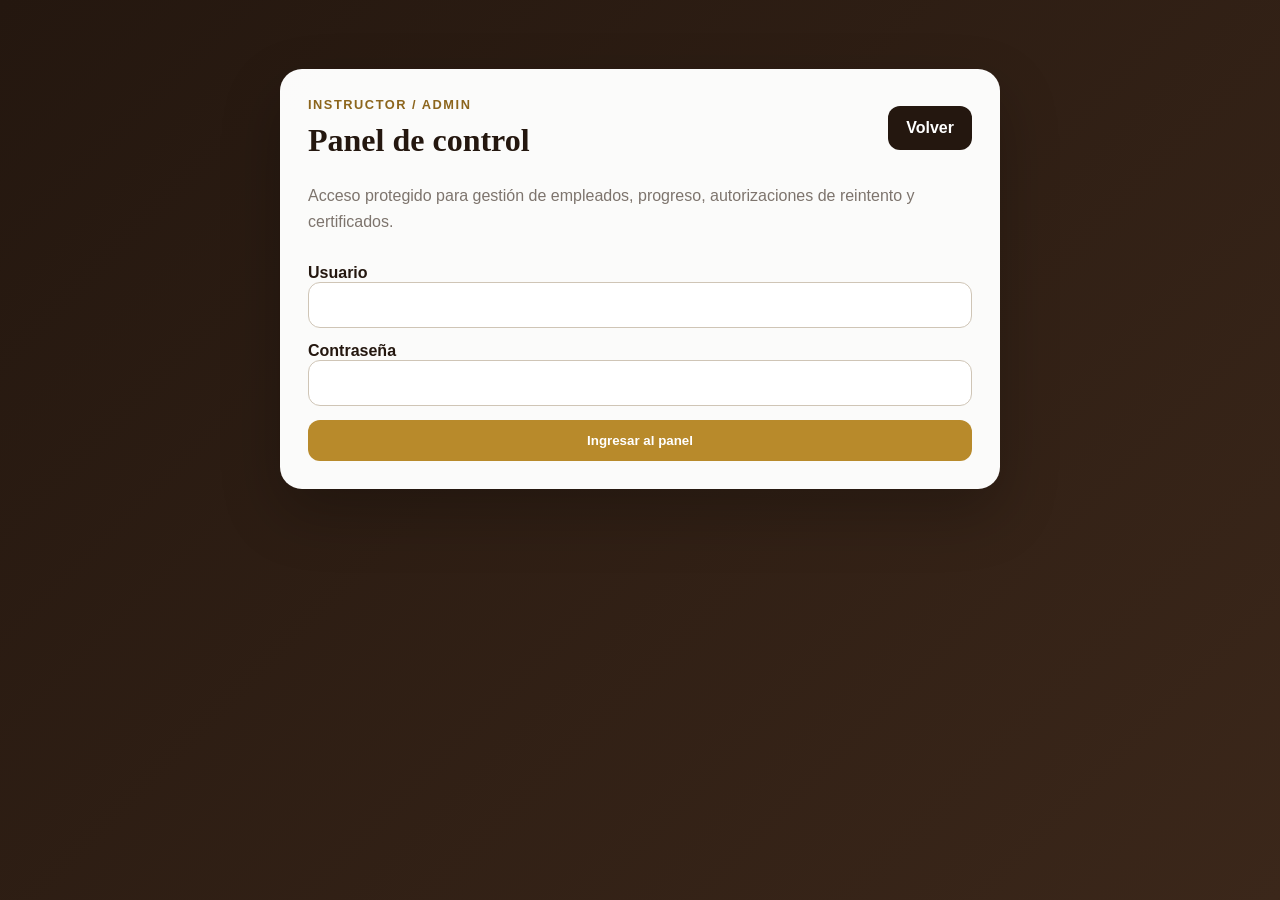
==== admin/index.html @ b59aa3c2 "Crear acceso inicial de instructor y admin" ====
<!DOCTYPE html>
<html lang="es">
<head>
  <meta charset="UTF-8">
  <meta name="viewport" content="width=device-width, initial-scale=1.0">
  <title>Instructor / Admin | Generales de Villa</title>
  <link rel="stylesheet" href="../css/styles.css">
</head>
<body>
  <main class="page-shell">
    <section class="panel" style="max-width:720px; margin-top:5vh;">
      <div class="topbar">
        <div>
          <p class="eyebrow">INSTRUCTOR / ADMIN</p>
          <h1 style="font-size:2rem;">Panel de control</h1>
        </div>
        <a class="button secondary" href="../">Volver</a>
      </div>

      <p class="lead" style="margin-left:0;">Acceso protegido para gestión de empleados, progreso, autorizaciones de reintento y certificados.</p>

      <form class="form-grid" id="staff-login-form">
        <div>
          <label for="staff-user">Usuario</label>
          <input id="staff-user" name="staff-user" autocomplete="username" required>
        </div>
        <div>
          <label for="staff-password">Contraseña</label>
          <input id="staff-password" name="staff-password" type="password" autocomplete="current-password" required>
        </div>
        <button type="submit">Ingresar al panel</button>
      </form>

      <p id="staff-demo-message" class="footer-note" hidden>Acceso de demostración: usuarios y roles se conectarán a Supabase.</p>
    </section>
  </main>

  <script>
    document.getElementById('staff-login-form').addEventListener('submit', function (event) {
      event.preventDefault();
      document.getElementById('staff-demo-message').hidden = false;
    });
  </script>
</body>
</html>
---- css/styles.css ----
:root {
  --gold: #b88a2b;
  --gold-dark: #8c651c;
  --brown: #24170f;
  --brown-2: #3b271a;
  --cream: #f2e8d5;
  --white: #ffffff;
  --black: #111111;
  --muted: #7d746d;
}

* { box-sizing: border-box; }
html, body { margin: 0; padding: 0; }
body {
  font-family: Arial, Helvetica, sans-serif;
  background: linear-gradient(135deg, var(--brown), var(--brown-2));
  color: var(--black);
  min-height: 100vh;
}

.landing {
  min-height: 100vh;
  display: grid;
  place-items: center;
  padding: 24px;
}

.hero-card {
  width: min(920px, 100%);
  background: rgba(255,255,255,0.97);
  border: 1px solid rgba(184,138,43,0.35);
  border-radius: 24px;
  padding: 42px;
  box-shadow: 0 24px 70px rgba(0,0,0,0.28);
  text-align: center;
}

.brand-mark {
  width: 96px;
  height: 96px;
  margin: 0 auto 18px;
  border-radius: 50%;
  display: grid;
  place-items: center;
  background: var(--brown);
  color: var(--gold);
  border: 3px solid var(--gold);
  font-family: Georgia, 'Times New Roman', serif;
  font-weight: 700;
  font-size: 40px;
  letter-spacing: 1px;
}

.eyebrow {
  margin: 0 0 10px;
  color: var(--gold-dark);
  font-weight: 700;
  letter-spacing: 0.12em;
  font-size: 0.8rem;
}

h1 {
  margin: 0;
  font-family: Georgia, 'Times New Roman', serif;
  font-size: clamp(2rem, 4vw, 3.4rem);
  color: var(--brown);
}

h2 {
  margin: 10px 0 14px;
  color: var(--gold-dark);
  font-size: clamp(1.15rem, 2.5vw, 1.8rem);
}

.lead {
  margin: 0 auto 30px;
  color: var(--muted);
  max-width: 620px;
  line-height: 1.6;
}

.access-grid {
  display: grid;
  grid-template-columns: repeat(2, minmax(0,1fr));
  gap: 18px;
  margin-top: 28px;
}

.access-card {
  text-decoration: none;
  border: 1px solid #e5dccd;
  background: #fffdfa;
  border-radius: 18px;
  padding: 24px;
  color: var(--brown);
  text-align: left;
  transition: transform .18s ease, box-shadow .18s ease, border-color .18s ease;
}

.access-card:hover {
  transform: translateY(-3px);
  box-shadow: 0 12px 28px rgba(0,0,0,.10);
  border-color: var(--gold);
}

.access-card strong,
.access-card small,
.access-label { display: block; }
.access-label {
  color: var(--gold-dark);
  font-size: .75rem;
  font-weight: 800;
  letter-spacing: .08em;
  margin-bottom: 8px;
}
.access-card strong { font-size: 1.15rem; margin-bottom: 6px; }
.access-card small { color: var(--muted); }

.footer-note {
  margin: 30px 0 0;
  font-size: .9rem;
  color: var(--muted);
}

.page-shell {
  min-height: 100vh;
  padding: 24px;
}

.panel {
  width: min(1100px, 100%);
  margin: 0 auto;
  background: rgba(255,255,255,.98);
  border-radius: 22px;
  padding: 28px;
  box-shadow: 0 24px 60px rgba(0,0,0,.24);
}

.form-grid { display: grid; gap: 14px; }
label { font-weight: 700; color: var(--brown); }
input {
  width: 100%;
  padding: 13px 14px;
  border-radius: 12px;
  border: 1px solid #cfc5b6;
  font: inherit;
}
button, .button {
  display: inline-block;
  border: 0;
  border-radius: 12px;
  padding: 13px 18px;
  background: var(--gold);
  color: var(--white);
  font-weight: 800;
  cursor: pointer;
  text-decoration: none;
}
.button.secondary { background: var(--brown); }

.topbar {
  display: flex;
  align-items: center;
  justify-content: space-between;
  gap: 16px;
  margin-bottom: 24px;
}

.module-list { display: grid; gap: 14px; }
.module-card {
  border: 1px solid #e3d9ca;
  border-radius: 16px;
  padding: 18px;
  background: #fffdf9;
}
.module-card.locked { opacity: .55; }
.status { font-weight: 800; }
.status.ok { color: #2d6b36; }
.status.locked { color: #8b6d52; }
.status.warn { color: #9a5d00; }

@media (max-width: 720px) {
  .hero-card { padding: 28px 20px; }
  .access-grid { grid-template-columns: 1fr; }
  .topbar { align-items: flex-start; flex-direction: column; }
  .panel { padding: 20px; }
}
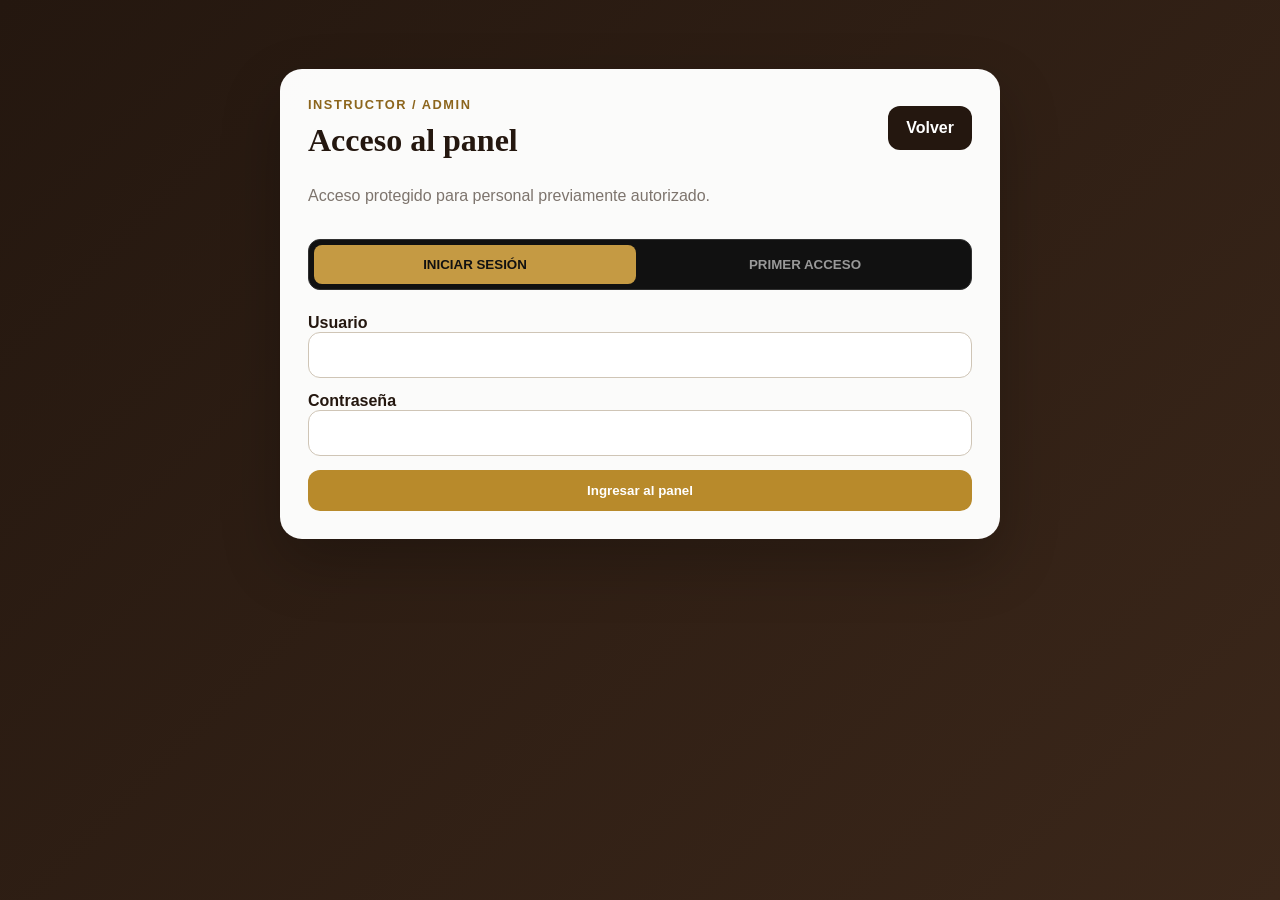
==== commit 818ec6a6: "Activar acceso de Instructor y Admin" ====
--- a/admin/index.html
+++ b/admin/index.html
@@ -5,40 +5,139 @@
   <meta name="viewport" content="width=device-width, initial-scale=1.0">
   <title>Instructor / Admin | Generales de Villa</title>
   <link rel="stylesheet" href="../css/styles.css">
+  <style>
+    .auth-card{max-width:720px;margin:5vh auto 0}
+    .tabs{display:grid;grid-template-columns:1fr 1fr;gap:8px;background:#111;border:1px solid #303030;border-radius:12px;padding:5px;margin:24px 0}
+    .tab{border:0;background:transparent;color:#999;padding:12px;border-radius:8px;font-weight:900;cursor:pointer}
+    .tab.active{background:#c59a43;color:#111}
+    .auth-panel{display:none}.auth-panel.active{display:block}
+    .message{display:none;margin-top:16px;padding:12px 14px;border-radius:10px;line-height:1.45}
+    .message.error{display:block;background:rgba(217,83,79,.14);border:1px solid rgba(217,83,79,.35);color:#ffd4d2}
+    .message.success{display:block;background:rgba(76,175,80,.14);border:1px solid rgba(76,175,80,.35);color:#d8f5da}
+    .help{font-size:.9rem;opacity:.75;line-height:1.55;margin-top:12px}
+    .password-rules{font-size:.82rem;opacity:.7;line-height:1.5;margin-top:-8px;margin-bottom:12px}
+  </style>
 </head>
 <body>
   <main class="page-shell">
-    <section class="panel" style="max-width:720px; margin-top:5vh;">
+    <section class="panel auth-card">
       <div class="topbar">
         <div>
           <p class="eyebrow">INSTRUCTOR / ADMIN</p>
-          <h1 style="font-size:2rem;">Panel de control</h1>
+          <h1 style="font-size:2rem;">Acceso al panel</h1>
         </div>
         <a class="button secondary" href="../">Volver</a>
       </div>
 
-      <p class="lead" style="margin-left:0;">Acceso protegido para gestión de empleados, progreso, autorizaciones de reintento y certificados.</p>
+      <p class="lead" style="margin-left:0;">Acceso protegido para personal previamente autorizado.</p>
 
-      <form class="form-grid" id="staff-login-form">
-        <div>
-          <label for="staff-user">Usuario</label>
-          <input id="staff-user" name="staff-user" autocomplete="username" required>
-        </div>
-        <div>
-          <label for="staff-password">Contraseña</label>
-          <input id="staff-password" name="staff-password" type="password" autocomplete="current-password" required>
-        </div>
-        <button type="submit">Ingresar al panel</button>
-      </form>
+      <div class="tabs">
+        <button id="loginTab" class="tab active" type="button">INICIAR SESIÓN</button>
+        <button id="activateTab" class="tab" type="button">PRIMER ACCESO</button>
+      </div>
 
-      <p id="staff-demo-message" class="footer-note" hidden>Acceso de demostración: usuarios y roles se conectarán a Supabase.</p>
+      <section id="loginPanel" class="auth-panel active">
+        <form class="form-grid" id="staff-login-form">
+          <div>
+            <label for="staff-user">Usuario</label>
+            <input id="staff-user" name="staff-user" autocomplete="username" required>
+          </div>
+          <div>
+            <label for="staff-password">Contraseña</label>
+            <input id="staff-password" name="staff-password" type="password" autocomplete="current-password" required>
+          </div>
+          <button id="loginButton" type="submit">Ingresar al panel</button>
+        </form>
+        <div id="loginMessage" class="message" role="alert"></div>
+      </section>
+
+      <section id="activatePanel" class="auth-panel">
+        <form class="form-grid" id="staff-activate-form">
+          <div>
+            <label for="activate-user">Usuario autorizado</label>
+            <input id="activate-user" autocomplete="username" required>
+          </div>
+          <div>
+            <label for="activation-code">Código temporal</label>
+            <input id="activation-code" autocomplete="one-time-code" placeholder="GV-ACT-000000" maxlength="13" required>
+          </div>
+          <div>
+            <label for="new-password">Nueva contraseña</label>
+            <input id="new-password" type="password" autocomplete="new-password" required>
+          </div>
+          <div>
+            <label for="confirm-password">Confirmar contraseña</label>
+            <input id="confirm-password" type="password" autocomplete="new-password" required>
+          </div>
+          <p class="password-rules">Mínimo 10 caracteres, con al menos una mayúscula, una minúscula y un número.</p>
+          <button id="activateButton" type="submit">ACTIVAR MI CUENTA</button>
+        </form>
+        <div id="activateMessage" class="message" role="alert"></div>
+        <p class="help">El código temporal es de un solo uso. Después de activar la cuenta, se ingresa únicamente con usuario y contraseña.</p>
+      </section>
     </section>
   </main>
 
   <script>
-    document.getElementById('staff-login-form').addEventListener('submit', function (event) {
-      event.preventDefault();
-      document.getElementById('staff-demo-message').hidden = false;
+    const EDGE="https://gjpzelljjuvcawdphdwf.supabase.co/functions/v1";
+    const LOGIN_URL=`${EDGE}/staff-login`;
+    const ACTIVATE_URL=`${EDGE}/staff-activate`;
+    const ACCESS_KEY="gv_staff_access_token";
+    const REFRESH_KEY="gv_staff_refresh_token";
+    const STAFF_KEY="gv_staff_profile";
+    const EXPIRES_KEY="gv_staff_expires_at";
+    const $=id=>document.getElementById(id);
+
+    function setTab(which){
+      const login=which==="login";
+      $("loginTab").classList.toggle("active",login);
+      $("activateTab").classList.toggle("active",!login);
+      $("loginPanel").classList.toggle("active",login);
+      $("activatePanel").classList.toggle("active",!login);
+    }
+    function show(el,text,type="error"){el.textContent=text;el.className=`message ${type}`}
+    function clear(el){el.textContent="";el.className="message"}
+
+    $("loginTab").onclick=()=>setTab("login");
+    $("activateTab").onclick=()=>setTab("activate");
+    $("activation-code").addEventListener("input",()=>{$("activation-code").value=$("activation-code").value.toUpperCase().replace(/\s/g,"").slice(0,13)});
+
+    $("staff-activate-form").addEventListener("submit",async e=>{
+      e.preventDefault();clear($("activateMessage"));
+      const username=$("activate-user").value.trim().toLowerCase();
+      const activation_code=$("activation-code").value.trim().toUpperCase();
+      const password=$("new-password").value;
+      const confirm=$("confirm-password").value;
+      if(password!==confirm)return show($("activateMessage"),"Las contraseñas no coinciden.");
+      $("activateButton").disabled=true;$("activateButton").textContent="ACTIVANDO...";
+      try{
+        const r=await fetch(ACTIVATE_URL,{method:"POST",headers:{"Content-Type":"application/json"},body:JSON.stringify({username,activation_code,password})});
+        const d=await r.json();
+        if(!r.ok||d.success!==true)return show($("activateMessage"),d?.message||"No fue posible activar la cuenta.");
+        show($("activateMessage"),"Cuenta activada correctamente. Ya puedes iniciar sesión.","success");
+        $("staff-user").value=username;$("staff-activate-form").reset();
+        setTimeout(()=>{setTab("login");$("staff-password").focus()},700);
+      }catch{show($("activateMessage"),"No fue posible conectar con el servidor.")}
+      finally{$("activateButton").disabled=false;$("activateButton").textContent="ACTIVAR MI CUENTA"}
+    });
+
+    $("staff-login-form").addEventListener("submit",async e=>{
+      e.preventDefault();clear($("loginMessage"));
+      const username=$("staff-user").value.trim().toLowerCase();
+      const password=$("staff-password").value;
+      $("loginButton").disabled=true;$("loginButton").textContent="VERIFICANDO...";
+      try{
+        const r=await fetch(LOGIN_URL,{method:"POST",headers:{"Content-Type":"application/json"},body:JSON.stringify({username,password})});
+        const d=await r.json();
+        if(!r.ok||d.success!==true||!d.access_token)return show($("loginMessage"),d?.message||"Usuario o contraseña incorrectos.");
+        sessionStorage.setItem(ACCESS_KEY,d.access_token);
+        if(d.refresh_token)sessionStorage.setItem(REFRESH_KEY,d.refresh_token);
+        if(d.expires_at)sessionStorage.setItem(EXPIRES_KEY,String(d.expires_at));
+        sessionStorage.setItem(STAFF_KEY,JSON.stringify(d.staff||{}));
+        show($("loginMessage"),`Acceso correcto. Bienvenido, ${d.staff?.full_name||username}.`,"success");
+        setTimeout(()=>location.href="./dashboard.html",500);
+      }catch{show($("loginMessage"),"No fue posible conectar con el servidor.")}
+      finally{$("loginButton").disabled=false;$("loginButton").textContent="Ingresar al panel"}
     });
   </script>
 </body>
